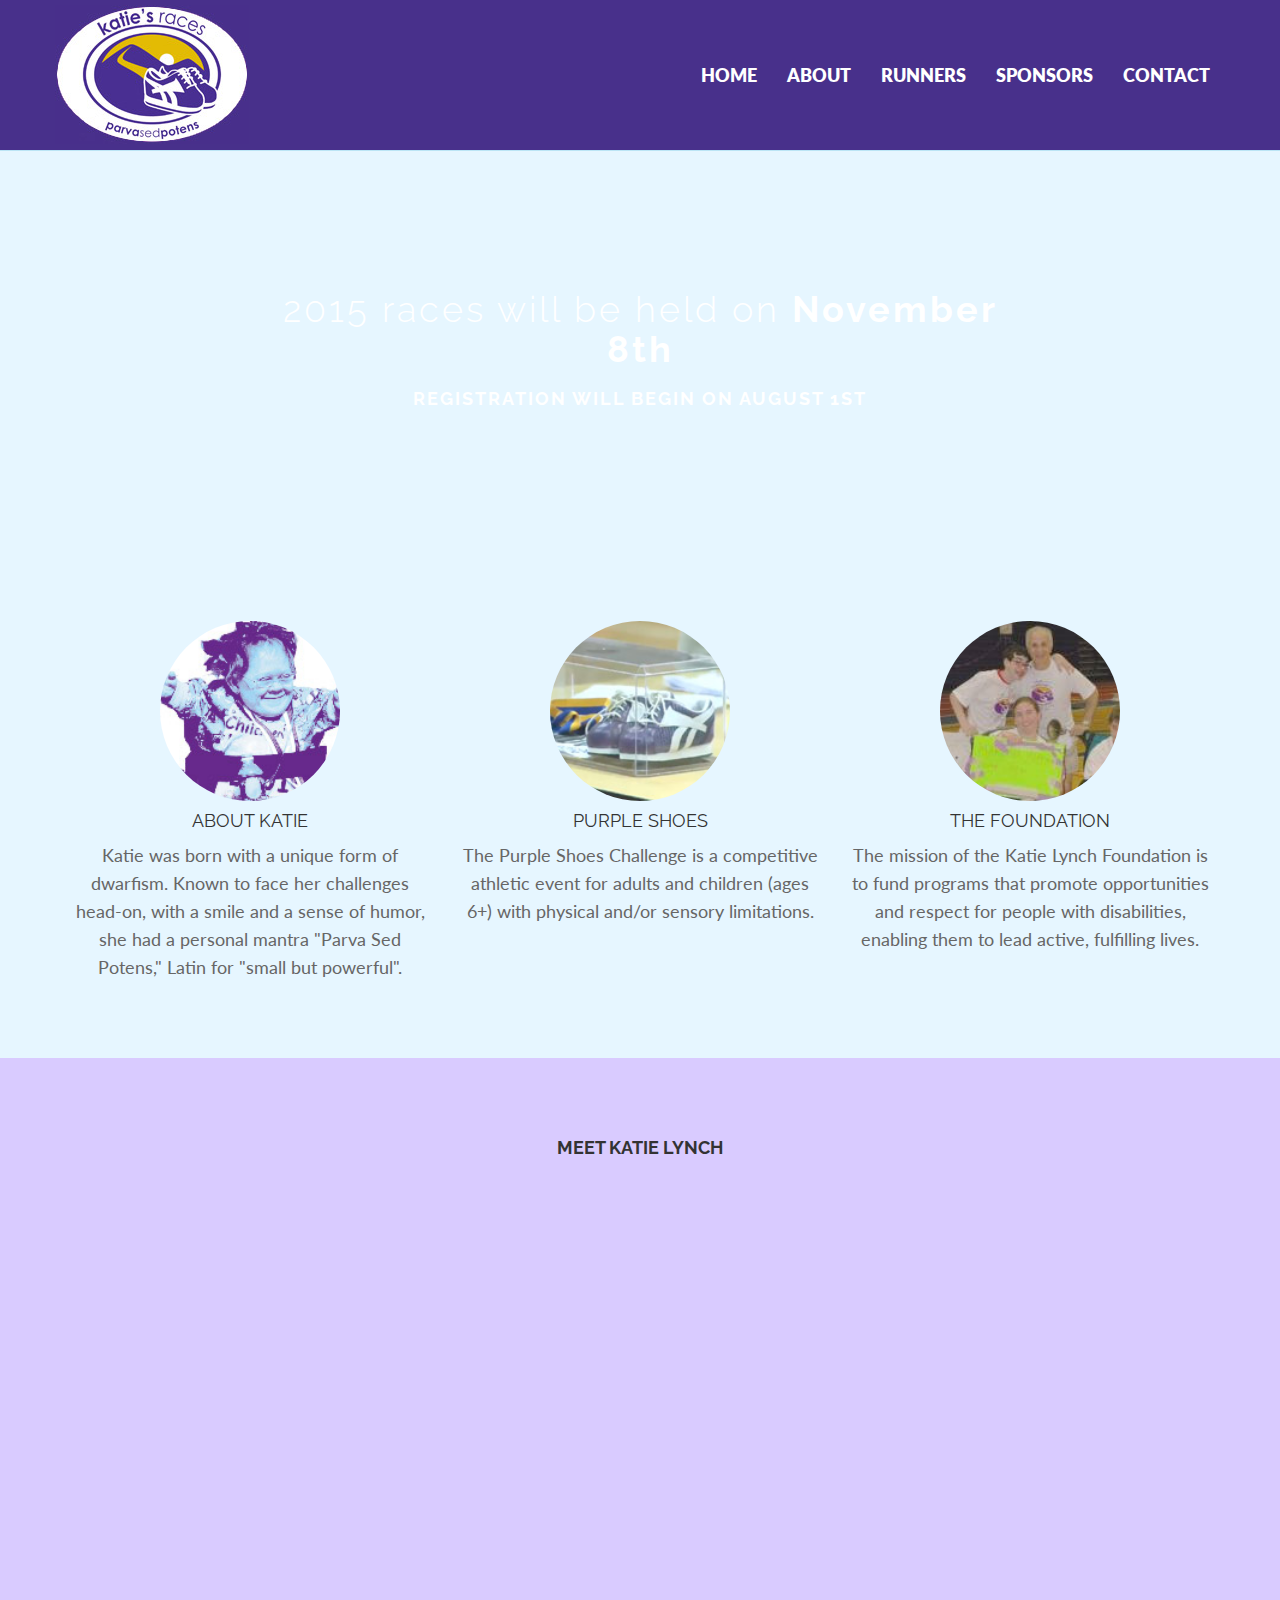
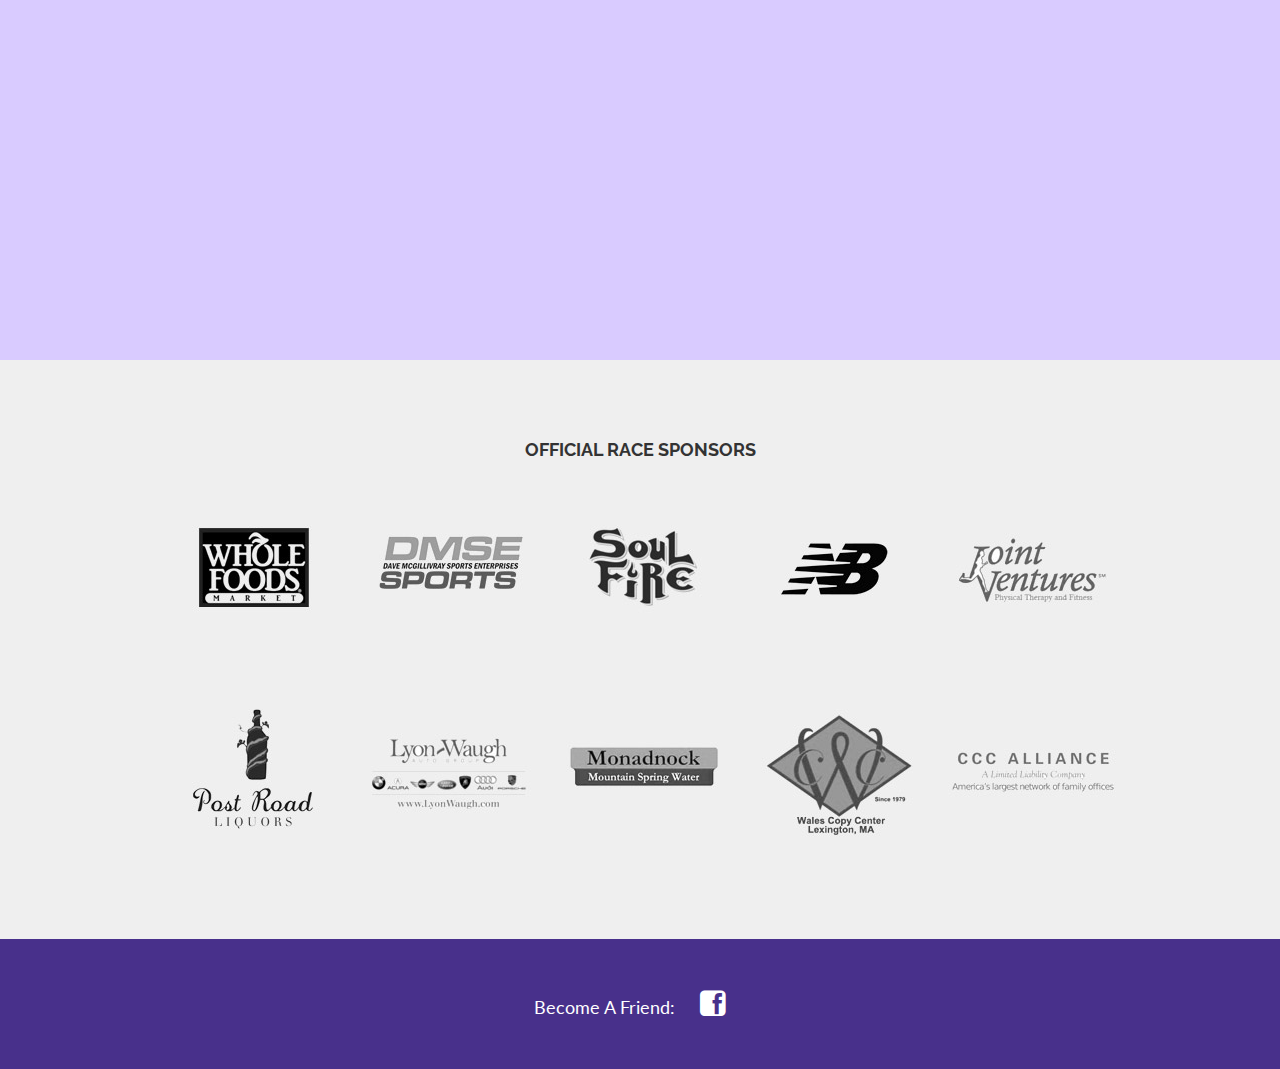
==== index.html @ 1e0f25ab "Start of mock site" ====
<!DOCTYPE html>
<html lang="en">
<head>
<meta charset="utf-8">
<meta http-equiv="X-UA-Compatible" content="IE=edge">
<meta name="viewport" content="width=device-width, initial-scale=1.0">
<meta name="description" content="">
<meta name="author" content="">
<link rel="shortcut icon" href="assets/ico/favicon.png">
<title>Katie's Races</title>
<!-- Bootstrap core CSS -->
<link href="assets/css/bootstrap.min.css" rel="stylesheet">
<link href="assets/css/font-awesome.min.css" rel="stylesheet">
<!-- Custom styles for this template -->
<link href="assets/css/main.min.css" rel="stylesheet">
<!-- HTML5 shim and Respond.js IE8 support of HTML5 elements and media queries -->
<!--[if lt IE 9]>
      <script src="https://oss.maxcdn.com/libs/html5shiv/3.7.0/html5shiv.js"></script>
      <script src="https://oss.maxcdn.com/libs/respond.js/1.3.0/respond.min.js"></script>
    <![endif]-->
</head>
<body>
<!-- navbar -->
<nav class="navbar navbar-inverse navbar-fixed-top">
  <div class="container">
    <div class="navbar-header">
      <button type="button" class="navbar-toggle" data-toggle="collapse" data-target=".navbar-collapse"> <span class="icon-bar"></span> <span class="icon-bar"></span> <span class="icon-bar"></span> </button>
      <a class="navbar-brand" href="#"></a> </div>
    <div class="navbar-collapse collapse">
      <ul class="nav navbar-nav navbar-right">
        <li><a href="index.html">HOME</a></li>
        <li><a href="#">ABOUT</a></li>
        <li><a href="#">RUNNERS</a></li>
        <li><a href="#">SPONSORS</a></li>
        <li><a href="contact.html">CONTACT</a></li>
      </ul>
    </div>
    <!--/.nav-collapse --> 
  </div>
</nav>
<div id="headerwrap">
  <div class="container">
    <div class="row centered">
      <div class="col-lg-8 col-lg-offset-2">
        <h1>2015 races will be held on <b>November 8th</b></h1>
        <h2>Registration will begin on August 1st</h2>
      </div>
    </div>
  </div>
</div>
<div class="container about">
  <div class="row centered"> <br>
    <br>
    <div class="col-lg-4">
      <div class="tilt"> <a href="#"><img class="img-circle" src="assets/img/katie1.jpg" width="180" alt=""></a> </div>
      <h4>ABOUT KATIE</h4>
      <p>Katie was born with a unique form of dwarfism. Known to face her challenges head-on, with a smile and a sense of humor, she had a personal mantra "Parva Sed Potens," Latin for "small but powerful".</p>
    </div>
    <!-- col-lg-4 -->
    
    <div class="col-lg-4">
      <div class="tilt"> <a href="#"><img class="img-circle" src="assets/img/shoes.jpg" width="180" alt=""></a> </div>
      <h4>PURPLE SHOES</h4>
      <p>The Purple Shoes Challenge is a competitive athletic event for adults and children (ages 6+) with physical and/or sensory limitations.</p>
    </div>
    <!-- col-lg-4 -->
    
    <div class="col-lg-4">
      <div class="tilt"> <a href="#"><img class="img-circle" src="assets/img/people1.jpg" width="180" alt=""></a> </div>
      <h4>THE FOUNDATION</h4>
      <p>The mission of the Katie Lynch Foundation is to fund programs that promote opportunities and respect for people with disabilities, enabling them to lead active, fulfilling lives.</p>
    </div>
    <!-- col-lg-4 --> 
  </div>
  <br>
  <br>
</div>
<!-- Meet -->
<div id="meet">
  <div class="container">
    <div class="row centered">
      <div class="col-lg-12">
        <h4>MEET KATIE LYNCH</h4>
        <p><br/>
          <br/>
        </p>
        <div class="container">
          <div class="row">
            <div class="col-lg-12">
              <div class="embed-responsive embed-responsive-16by9">
                <iframe class="embed-responsive-item" src="https://player.vimeo.com/video/35206909" width="500" height="409" frameborder="0" webkitallowfullscreen mozallowfullscreen allowfullscreen></iframe>
              </div>
            </div>
          </div>
        </div>
      </div>
    </div>
  </div>
</div>
<div id="sponsors">
  <div class="container">
    <div class="row centered">
      <h4>OFFICIAL RACE SPONSORS</h4>
      <div class="col-lg-2 col-lg-offset-1"> <img src="assets/img/sponsor1.jpg" alt=""> </div>
      <div class="col-lg-2"> <img src="assets/img/sponsor2.jpg" alt=""> </div>
      <div class="col-lg-2"> <img src="assets/img/sponsor3.jpg" alt=""> </div>
      <div class="col-lg-2"> <img src="assets/img/sponsor4.jpg" alt=""> </div>
      <div class="col-lg-2"> <img src="assets/img/sponsor5.jpg" alt=""> </div>
    </div>
    <!-- row -->
    <div class="row centered">
      <div class="col-lg-2 col-lg-offset-1"> <img src="assets/img/sponsor6.jpg" alt=""> </div>
      <div class="col-lg-2"> <img src="assets/img/sponsor7.jpg" alt=""> </div>
      <div class="col-lg-2"> <img src="assets/img/sponsor8.jpg" alt=""> </div>
      <div class="col-lg-2"> <img src="assets/img/sponsor9.jpg" alt=""> </div>
      <div class="col-lg-2"> <img src="assets/img/sponsor10.jpg" alt=""> </div>
    </div>
  </div>
</div>
<!-- Footer -->
<div id="footer">
  <div class="container">
    <div class="row centered"> Become A Friend: <a href="#"><i class="fa fa-facebook-square"></i></a> </div>
  </div>
</div>
<!-- Footer --> 
<!-- Bootstrap core JavaScript --> 
<script src="https://code.jquery.com/jquery-1.10.2.min.js"></script> 
<script src="assets/js/bootstrap.min.js"></script>
</body>
</html>
---- assets/css/main.min.css ----
@import url(http://fonts.googleapis.com/css?family=Lato:300,400,700,900);@import url(http://fonts.googleapis.com/css?family=Raleway:400,300,700,900);body{background-color:#e6f6ff;font-family:Lato;font-weight:400;font-size:18px;color:#666;-webkit-font-smoothing:antialiased;-webkit-overflow-scrolling:touch;margin-top:70px}h1,h2,h3,h4,h5,h6{font-family:Raleway;font-weight:400;color:#333}p{line-height:28px;margin-bottom:25px}.centered{text-align:center}a{color:#fff;word-wrap:break-word;-webkit-transition:color .1s ease-in,background .1s ease-in;-moz-transition:color .1s ease-in,background .1s ease-in;-ms-transition:color .1s ease-in,background .1s ease-in;-o-transition:color .1s ease-in,background .1s ease-in;transition:color .1s ease-in,background .1s ease-in}a:focus,a:hover{color:#e2bb04;text-decoration:none;outline:0}a:after,a:before{-webkit-transition:color .1s ease-in,background .1s ease-in;-moz-transition:color .1s ease-in,background .1s ease-in;-ms-transition:color .1s ease-in,background .1s ease-in;-o-transition:color .1s ease-in,background .1s ease-in;transition:color .1s ease-in,background .1s ease-in}hr{display:block;height:1px;border:0;border-top:1px solid #ccc;margin:1em 0;padding:0}.navbar{font-weight:800;font-size:18px;padding-top:5px;padding-bottom:5px}.navbar-brand{background:url(../img/katies-logo.jpg) no-repeat;background-size:194px 139px;float:left;width:194px;height:139px;padding:0}.navbar-inverse{background:#48308b;border-color:#bbe5f5}.navbar-inverse .navbar-nav>.active>a{background:0 0}.navbar-inverse .navbar-nav>li a:focus,.navbar-inverse .navbar-nav>li>a:hover{color:#e2bb04}.navbar-inverse .navbar-nav>li>a{color:#fff}.navbar-inverse .navbar-brand{color:#999;font-weight:bolder;font-size:22px;letter-spacing:1px}.navbar-inverse .navbar-brand i{color:#ff7878;font-size:22px;letter-spacing:1px}.navbar-inverse .navbar-toggle{background-color:#e2bb04;border-color:#fff}.tilt{-webkit-transition:all .5s ease;-moz-transition:all .5s ease;-o-transition:all .5s ease;-ms-transition:all .5s ease;transition:all .5s ease}.tilt:hover{-webkit-transform:rotate(-10deg);-moz-transform:rotate(-10deg);-o-transform:rotate(-10deg);-ms-transform:rotate(-10deg);transform:rotate(-10deg)}#headerwrap{background:url(../img/header-bg.jpg) center center no-repeat relative;padding-top:20px;text-align:center;min-height:500px;width:100%;-webkit-background-size:cover;-moz-background-size:cover;-o-background-size:cover;background-size:cover}#headerwrap h1{margin-top:200px;color:#fff;font-size:2em;font-weight:300;letter-spacing:3px}#headerwrap h2{color:#fff;font-size:1em;font-weight:700;letter-spacing:2px;text-transform:uppercase}#meet{background:#d9cbff;padding-top:70px;padding-bottom:70px;text-align:center}#meet h4{font-weight:700}#sponsors{background:#efefef;padding-top:70px;padding-bottom:70px;text-align:center}#sponsors h4{font-weight:700}#footer{color:#fff;background:#48308b;padding-top:30px;padding-bottom:30px}#footer i{color:#fff;font-size:30px;padding:20px}#footer i:hover{color:#e2bb04}#error,#success{display:none}#error span,#success span{display:block;position:absolute;top:0;width:100%}#error span p,#success span p{margin-top:6em}#success span p{color:#9bd32d}#error span p{:[object Object]}
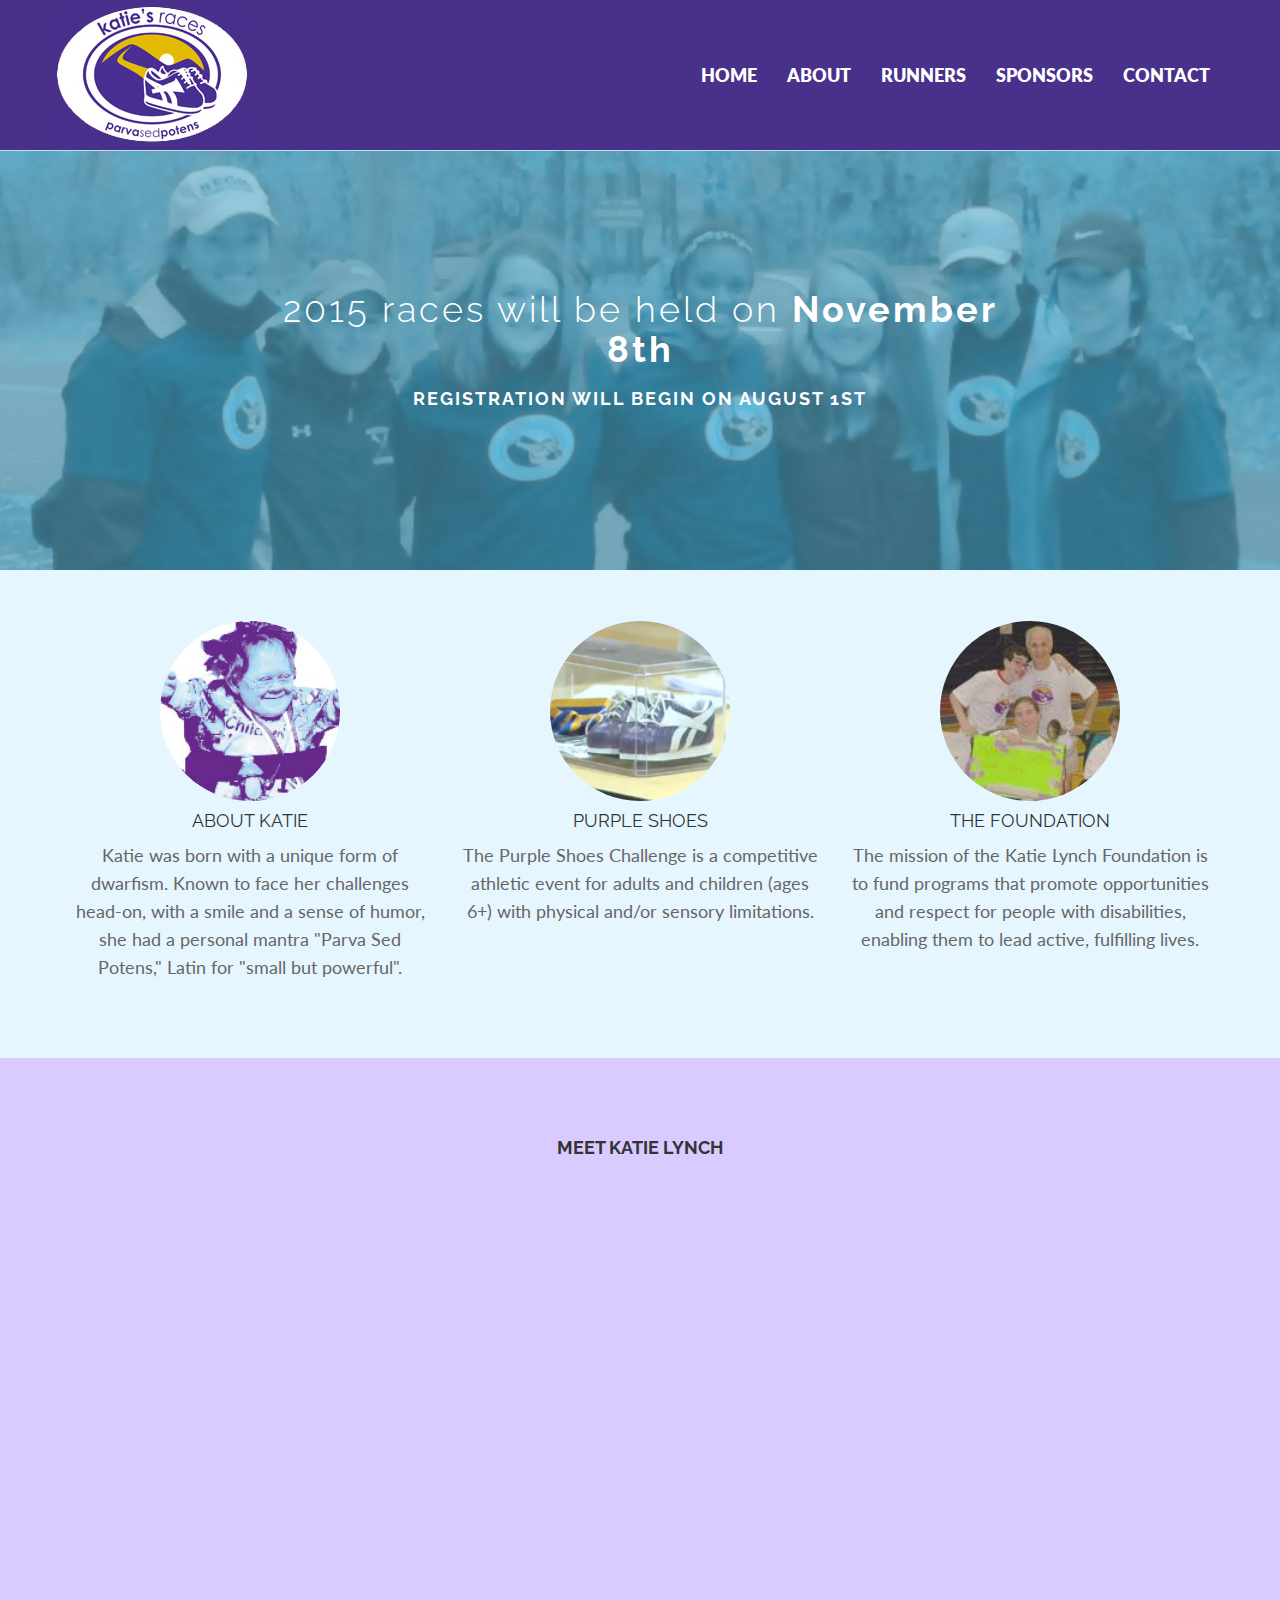
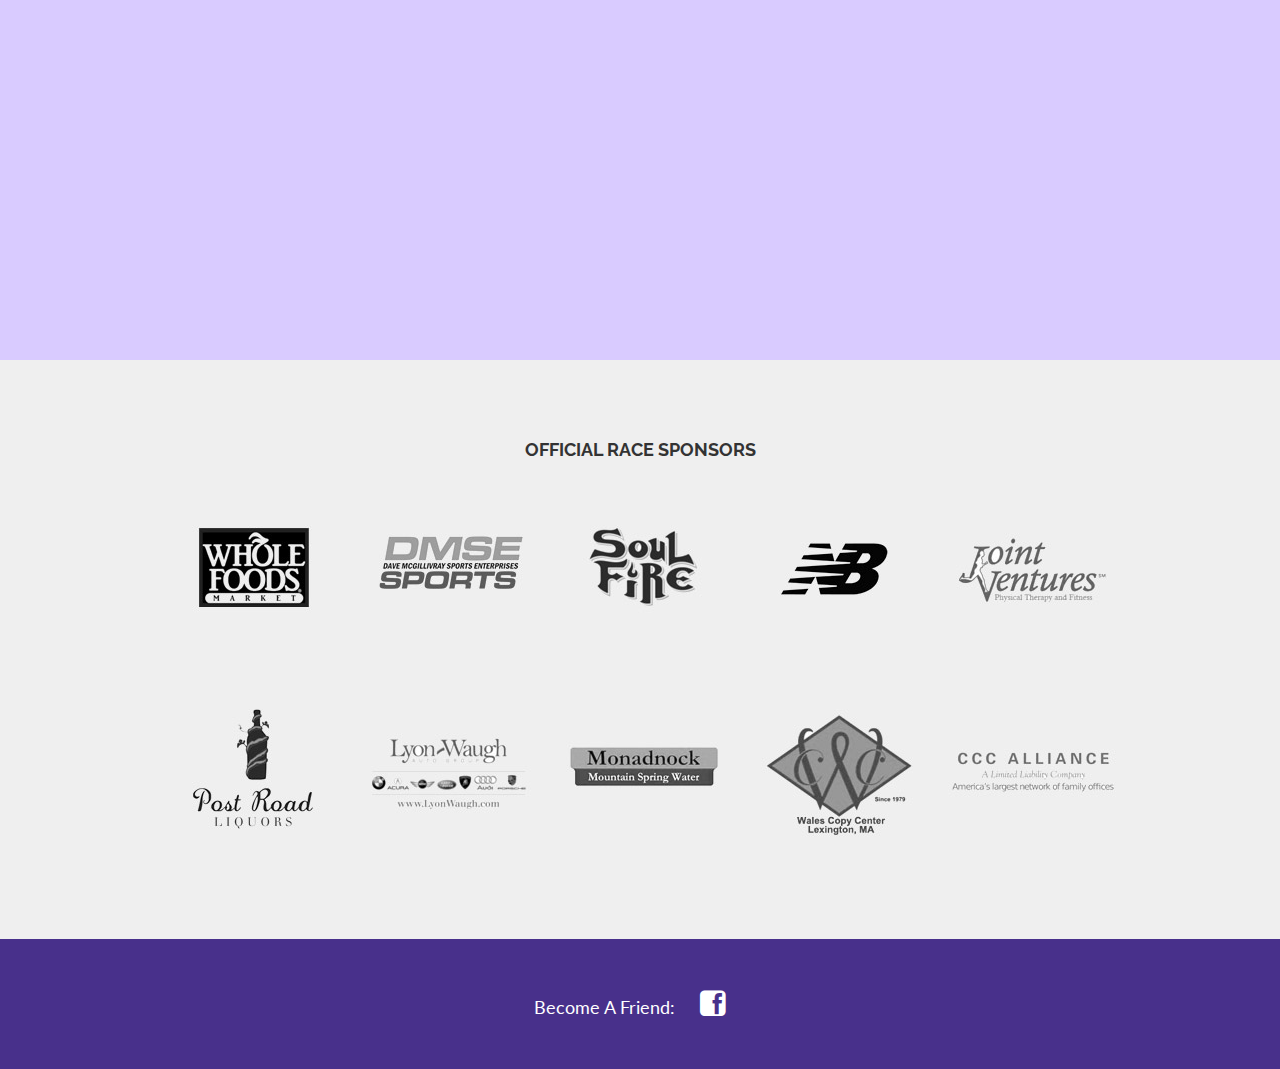
==== commit 2e792fb6: "Updated Stylesheet" ====
--- a/index.html
+++ b/index.html
@@ -12,7 +12,7 @@
 <link href="assets/css/bootstrap.min.css" rel="stylesheet">
 <link href="assets/css/font-awesome.min.css" rel="stylesheet">
 <!-- Custom styles for this template -->
-<link href="assets/css/main.min.css" rel="stylesheet">
+<link href="assets/css/main.css" rel="stylesheet">
 <!-- HTML5 shim and Respond.js IE8 support of HTML5 elements and media queries -->
 <!--[if lt IE 9]>
       <script src="https://oss.maxcdn.com/libs/html5shiv/3.7.0/html5shiv.js"></script>
--- a/assets/css/main.css
+++ b/assets/css/main.css
@@ -0,0 +1,228 @@
+/* FONTS */
+@import url(http://fonts.googleapis.com/css?family=Lato:300,400,700,900);
+@import url(http://fonts.googleapis.com/css?family=Raleway:400,300,700,900);
+
+body {
+  background-color: #e6f6ff;
+    font-family: "Lato";
+    font-weight: 400;
+    font-size: 18px;
+    color: #666;
+    -webkit-font-smoothing: antialiased;
+    -webkit-overflow-scrolling: touch;
+    margin-top: 70px;
+}
+
+h1, h2, h3, h4, h5, h6 {
+    font-family: "Raleway";
+    font-weight: 400;
+    color: #333;
+}
+
+p {
+    line-height: 28px;
+    margin-bottom: 25px;
+}
+
+.centered {
+    text-align: center;
+}
+
+/* Links */
+a {
+    color: #ffffff;
+    word-wrap: break-word;
+
+    -webkit-transition: color 0.1s ease-in, background 0.1s ease-in;
+    -moz-transition: color 0.1s ease-in, background 0.1s ease-in;
+    -ms-transition: color 0.1s ease-in, background 0.1s ease-in;
+    -o-transition: color 0.1s ease-in, background 0.1s ease-in;
+    transition: color 0.1s ease-in, background 0.1s ease-in;
+}
+
+a:hover,
+a:focus {
+    color: #e2bb04;
+    text-decoration: none;
+    outline: 0;
+}
+
+a:before,
+a:after {
+    -webkit-transition: color 0.1s ease-in, background 0.1s ease-in;
+    -moz-transition: color 0.1s ease-in, background 0.1s ease-in;
+    -ms-transition: color 0.1s ease-in, background 0.1s ease-in;
+    -o-transition: color 0.1s ease-in, background 0.1s ease-in;
+    transition: color 0.1s ease-in, background 0.1s ease-in;
+}
+
+ hr {
+    display: block;
+    height: 1px;
+    border: 0;
+    border-top: 1px solid #ccc;
+    margin: 1em 0;
+    padding: 0;
+}
+
+.navbar {
+	font-weight: 800;
+	font-size: 18px;
+	padding-top: 5px;
+	padding-bottom: 5px;
+}
+.navbar-brand {
+   background: url(../img/katies-logo.jpg);
+   background-repeat: no-repeat;
+   background-size: 194px 139px;
+   float: left;
+    width: 194px;
+   height: 139px;
+   padding: 0px 0px;
+}
+.navbar-inverse {
+	background: #48308b;
+	border-color: #bbe5f5;
+}
+
+.navbar-inverse .navbar-nav > .active > a {
+	background: none;
+}
+
+.navbar-inverse .navbar-nav > li > a:hover, .navbar-inverse .navbar-nav > li a:focus {
+    color: #e2bb04;
+}
+
+.navbar-inverse .navbar-nav > li > a {
+    color: #fff;
+}
+
+.navbar-inverse .navbar-brand {
+	color: #999999;
+	font-weight: bolder;
+	font-size: 22px;
+	letter-spacing: 1px;
+}
+
+.navbar-inverse .navbar-brand i {
+	color: #ff7878;
+	font-size: 22px;
+	letter-spacing: 1px;
+}
+
+.navbar-inverse .navbar-toggle {
+  background-color: #e2bb04;
+  border-color: #ffffff;
+}
+
+/* Tilt It */
+.tilt {
+  -webkit-transition: all 0.5s ease;
+     -moz-transition: all 0.5s ease;
+       -o-transition: all 0.5s ease;
+      -ms-transition: all 0.5s ease;
+          transition: all 0.5s ease;
+}
+ 
+.tilt:hover {
+  -webkit-transform: rotate(-10deg);
+     -moz-transform: rotate(-10deg);
+       -o-transform: rotate(-10deg);
+      -ms-transform: rotate(-10deg);
+          transform: rotate(-10deg);
+}
+
+/* header */
+#headerwrap {
+	background: url(../img/header-bg.jpg) no-repeat center top;
+	padding-top:20px;
+	text-align:center;
+	background-attachment: relative;
+	background-position: center center;
+	min-height: 500px;
+	width: 100%;
+    -webkit-background-size: 100%;
+    -moz-background-size: 100%;
+    -o-background-size: 100%;
+    background-size: 100%;
+    -webkit-background-size: cover;
+    -moz-background-size: cover;
+    -o-background-size: cover;
+    background-size: cover;
+}
+
+#headerwrap h1 {
+	margin-top: 200px;
+	color: #fff;
+	font-size: 2em;
+	font-weight: 300;
+	letter-spacing: 3px;
+}
+
+#headerwrap h2 {
+	color: #fff;
+	font-size: 1em;
+	font-weight: 700;
+	letter-spacing: 2px;
+	text-transform: uppercase;
+}
+
+/*  meet */
+#meet {
+	background: #d9cbff;
+	padding-top: 70px;
+	padding-bottom: 70px;
+	text-align: center;
+}
+
+#meet h4 {
+	font-weight: 700;
+}
+
+/* Sponsors */
+#sponsors {
+	background: #efefef;
+	padding-top: 70px;
+	padding-bottom: 70px;
+	text-align: center;
+}
+
+#sponsors h4 {
+	font-weight: 700;
+}
+
+/* Footer */
+#footer {
+	color: #fff;
+	background: #48308b;
+	padding-top: 30px;
+	padding-bottom: 30px;
+}
+
+#footer i {
+	color: #ffffff;
+	font-size: 30px;
+	padding: 20px;
+}
+
+#footer i:hover {
+	color: #e2bb04;
+}
+/* Form */
+   #success, #error {
+    display:none;
+}
+#success span, #error span {
+    display:block;
+    position:absolute;
+    top:0;
+    width:100%;
+}
+#success span p, #error span p {
+    margin-top:6em;
+}
+#success span p {
+    color:#9bd32d;
+}
+#error span p {
+    color:#c0392b;